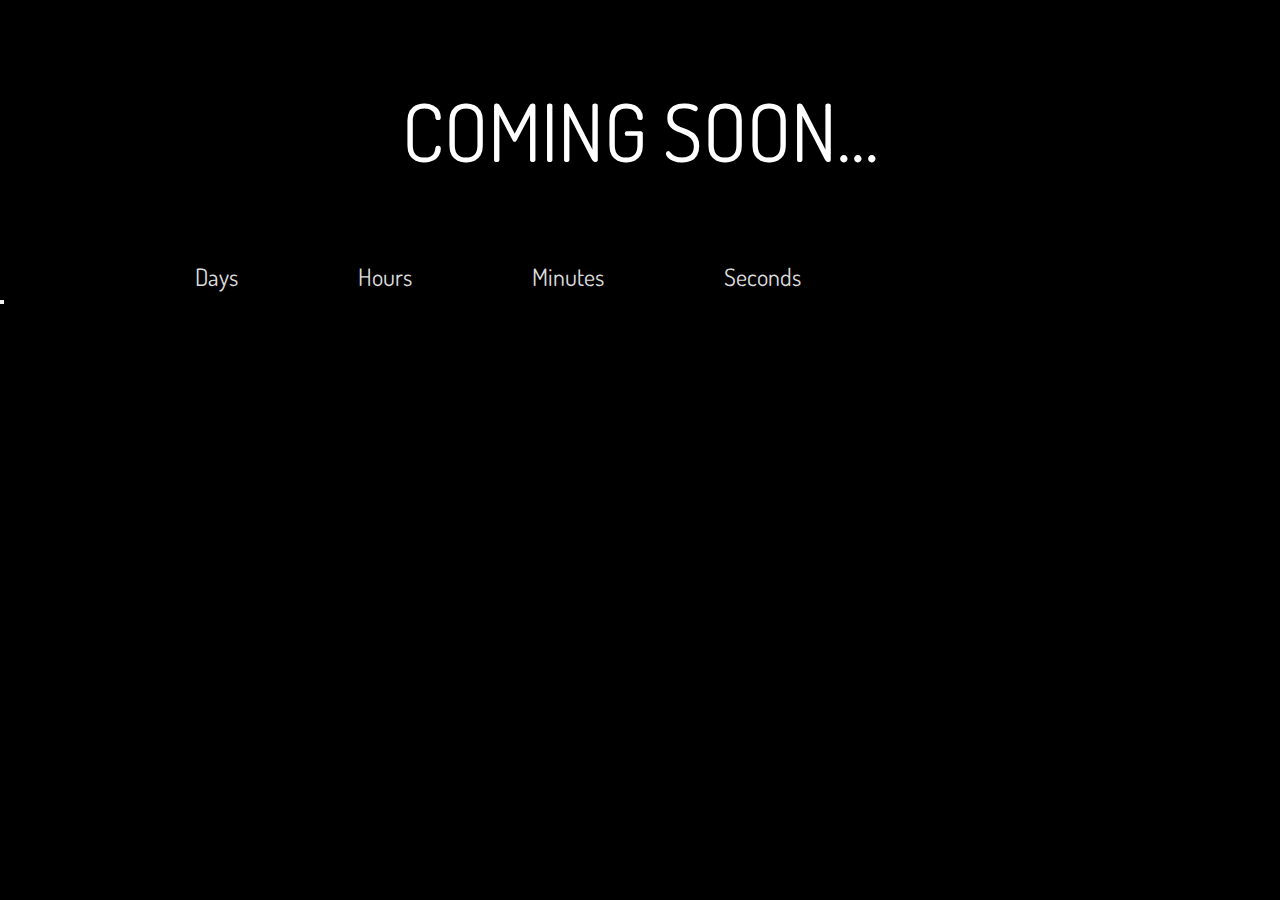
==== index.html @ 8b97bfd9 "comment" ====
﻿<!DOCTYPE html>
<html>
<head>
    <meta charset="utf-8" />
    <title>HAPPY BIRTHDAY</title>
    <link href="style.css" rel="stylesheet" />
    <style>
        @import url('https://fonts.googleapis.com/css2?family=Dosis:wght@200;300;400;500;600&family=Open+Sans:wght@300&display=swap');
    </style>
</head>
<body>
   
    <div class="container">
        <div class="wrapper">
           
            <h1 class="text">Coming soon...</h1>
            <ul>
                <li>Days</li>
                <li>Hours</li>
                <li>Minutes</li>
                <li>Seconds</li>
            </ul>
            <div class="countdown"></div>
            <button class="reset"></button>
        </div>
    </div>
    <script src="script.js"></script>
</body>
</html>
---- style.css ----
﻿*{
    margin:0;
    padding:0;
    box-sizing:border-box;
    font-family:'dosis',sans-serif,Arial;
}
html{
    font-size:62.5%;
}
body {

}
.container{
    width:100%;
    height:100vh;
    background-color:#000;
    color:#ddd;

}
.warpper{
    width:100%;
    position:absolute;
    top:15%;
    text-align:center;
    color:#ddd;
}
     h1{
        font-size:8rem;
        font-weight:400;
        text-transform:uppercase;
        margin-bottom:8rem;
        text-shadow: 0 0.5rem rgba(0,0,0,0.5);
        color:#fff;
        text-align:center;
        padding-top:8rem;
    }
      ul{
         display:flex;
         transform:translate(135px,0);
         flex-direction:row;
     }
         ul li {
            font-size: 2.4rem;
            list-style: none;
            margin: 0 6rem;
        }
    .countdown {
        display:flex;
        justify-content:center;

    }
        .countdown div {
            
            width:100px;
            padding: 5rem;
           
            background: linear-gradient(to bottom,rgba(61,58,58,0.9)50%,rgba(99,93,93,0.9)0);
            margin: 0.4rem 4rem 0.4rem;
            font-size: 7rem;
            display: flex;
            justify-content: center;
            align-items: center;
            box-shadow: 0 0.8rem 2.5rem rgba(0,0,0,0.5);
        }
        .countdown div:before{
            content:"";
            position:absolute;
            width:40%;
            height:0.25rem;
            background-color:#000;
        }
        .countdown div::after {
            content: attr("data-content");
            font-size: 2.2rem;
            font-weight: 400;
            position: absolute;
            bottom: -6rem;
            color: #ddd;
        }
        @media only screen and (max-width: 600px) {
            .countdown div{
        color:red;

    }
}
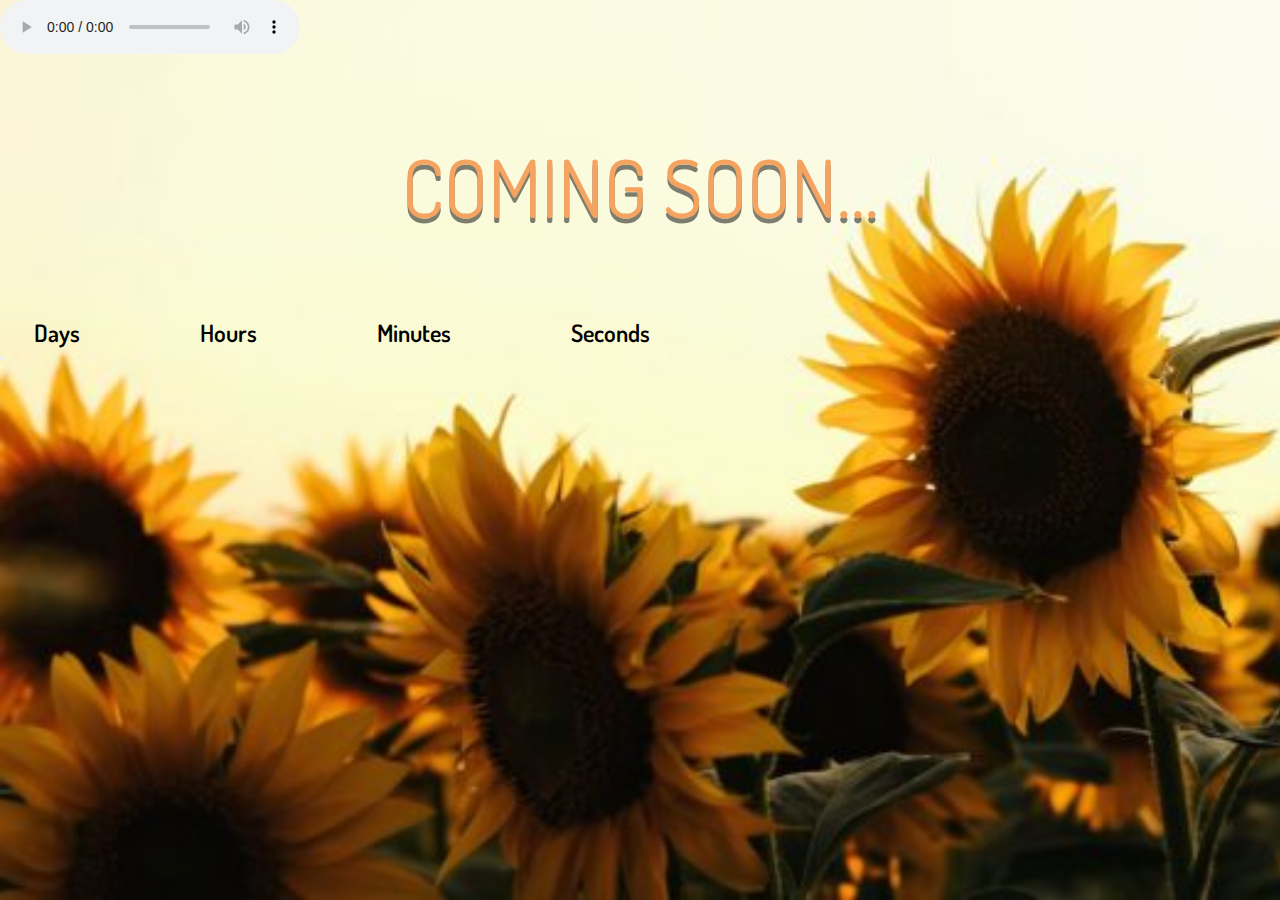
==== commit 641ee136: "up load" ====
--- a/index.html
+++ b/index.html
@@ -4,26 +4,32 @@
     <meta charset="utf-8" />
     <title>HAPPY BIRTHDAY</title>
     <link href="style.css" rel="stylesheet" />
+    <link href="lib/bootstrap/css/bootstrap.css" rel="stylesheet" />
     <style>
         @import url('https://fonts.googleapis.com/css2?family=Dosis:wght@200;300;400;500;600&family=Open+Sans:wght@300&display=swap');
     </style>
 </head>
 <body>
+    <section class="about">
+        <div class="container">
+            <div class="wrapper">
+                <audio controls="controls" autoplay>
+                    <source src="Fifty%20Fifty%20-%20Cupid%20(Twin%20Version)%20[320%20kbps].mp3" type="audio/mpeg" />
+                </audio>
+                <h1 class="text">Coming soon...</h1>
+                <ul>
+                    <li>Days</li>
+                    <li>Hours</li>
+                    <li>Minutes</li>
+                    <li>Seconds</li>
+                </ul>
+                <div class="countdown"></div>
+                <button class="reset"></button>
+            </div>
+        </div>
+    </section>
    
-    <div class="container">
-        <div class="wrapper">
-           
-            <h1 class="text">Coming soon...</h1>
-            <ul>
-                <li>Days</li>
-                <li>Hours</li>
-                <li>Minutes</li>
-                <li>Seconds</li>
-            </ul>
-            <div class="countdown"></div>
-            <button class="reset"></button>
-        </div>
-    </div>
     <script src="script.js"></script>
+    <script src="lib/bootstrap/js/bootstrap.bundle.js"></script>
 </body>
 </html>--- a/style.css
+++ b/style.css
@@ -8,14 +8,15 @@
     font-size:62.5%;
 }
 body {
-
+    background-repeat: no-repeat;
+    background-image: url('Floral-May-Desktop-Wallpaper-650x366.jpg');
+    background-size: cover;
 }
-.container{
-    width:100%;
-    height:100vh;
-    background-color:#000;
-    color:#ddd;
-
+.container {
+    width: 100%;
+    height: 100vh;
+   
+    color: #ddd;
 }
 .warpper{
     width:100%;
@@ -24,25 +25,27 @@
     text-align:center;
     color:#ddd;
 }
-     h1{
-        font-size:8rem;
-        font-weight:400;
-        text-transform:uppercase;
-        margin-bottom:8rem;
-        text-shadow: 0 0.5rem rgba(0,0,0,0.5);
-        color:#fff;
-        text-align:center;
-        padding-top:8rem;
-    }
+h1 {
+    font-size: 8rem;
+    font-weight: 400;
+    text-transform: uppercase;
+    margin-bottom: 8rem;
+    text-shadow: 0 0.5rem rgba(0,0,0,0.5);
+    color: #F4A460;
+    text-align: center;
+    padding-top: 8rem;
+}
       ul{
          display:flex;
-         transform:translate(135px,0);
+         transform:translate(-26px,0);
          flex-direction:row;
      }
          ul li {
             font-size: 2.4rem;
             list-style: none;
             margin: 0 6rem;
+            color:#000000;
+            font-weight:600;
         }
     .countdown {
         display:flex;
@@ -62,24 +65,30 @@
             align-items: center;
             box-shadow: 0 0.8rem 2.5rem rgba(0,0,0,0.5);
         }
-        .countdown div:before{
-            content:"";
-            position:absolute;
-            width:40%;
-            height:0.25rem;
-            background-color:#000;
-        }
-        .countdown div::after {
-            content: attr("data-content");
-            font-size: 2.2rem;
-            font-weight: 400;
-            position: absolute;
-            bottom: -6rem;
-            color: #ddd;
-        }
-        @media only screen and (max-width: 600px) {
+            .countdown div:before {
+                content: "";
+                position: absolute;
+                width: 40%;
+                height: 0.25rem;
+                background-color: #9ACD32;
+            }
+            .countdown div::after {
+                content: attr("data-content");
+                font-size: 2.2rem;
+                font-weight: 400;
+                position: absolute;
+                bottom: -6rem;
+                color: #ddd;
+            }
+        @media screen and (max-width: 357px) {
+            .container {
+                background-repeat: no-repeat;
+                
+                background-size: cover;
+            }
             .countdown div{
         color:red;
 
     }
+           
 }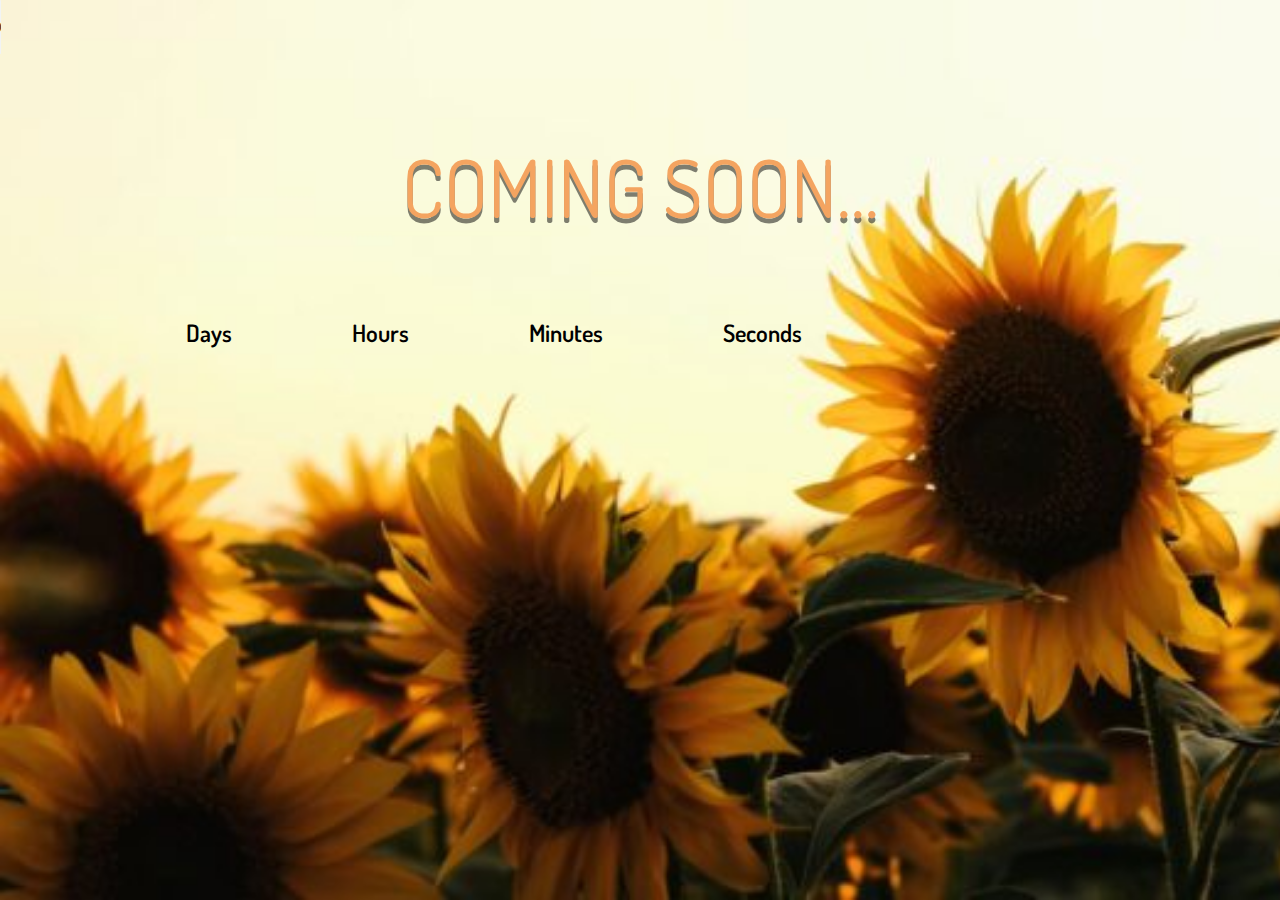
==== commit a8ec86e8: "upload source code" ====
--- a/index.html
+++ b/index.html
@@ -24,7 +24,8 @@
                     <li>Seconds</li>
                 </ul>
                 <div class="countdown"></div>
-                <button class="reset"></button>
+             
+                
             </div>
         </div>
     </section>
--- a/style.css
+++ b/style.css
@@ -12,6 +12,9 @@
     background-image: url('Floral-May-Desktop-Wallpaper-650x366.jpg');
     background-size: cover;
 }
+.about{
+
+}
 .container {
     width: 100%;
     height: 100vh;
@@ -25,7 +28,7 @@
     text-align:center;
     color:#ddd;
 }
-h1 {
+ h1 {
     font-size: 8rem;
     font-weight: 400;
     text-transform: uppercase;
@@ -37,15 +40,15 @@
 }
       ul{
          display:flex;
-         transform:translate(-26px,0);
+         transform:translate(126px,0);
          flex-direction:row;
      }
          ul li {
             font-size: 2.4rem;
             list-style: none;
             margin: 0 6rem;
-            color:#000000;
-            font-weight:600;
+            color: #000000;
+            font-weight: 600;
         }
     .countdown {
         display:flex;
@@ -91,4 +94,10 @@
 
     }
            
-}+}
+        a{
+            font-size:8rem;
+            color:red !important;
+            text-decoration:none;
+        }
+       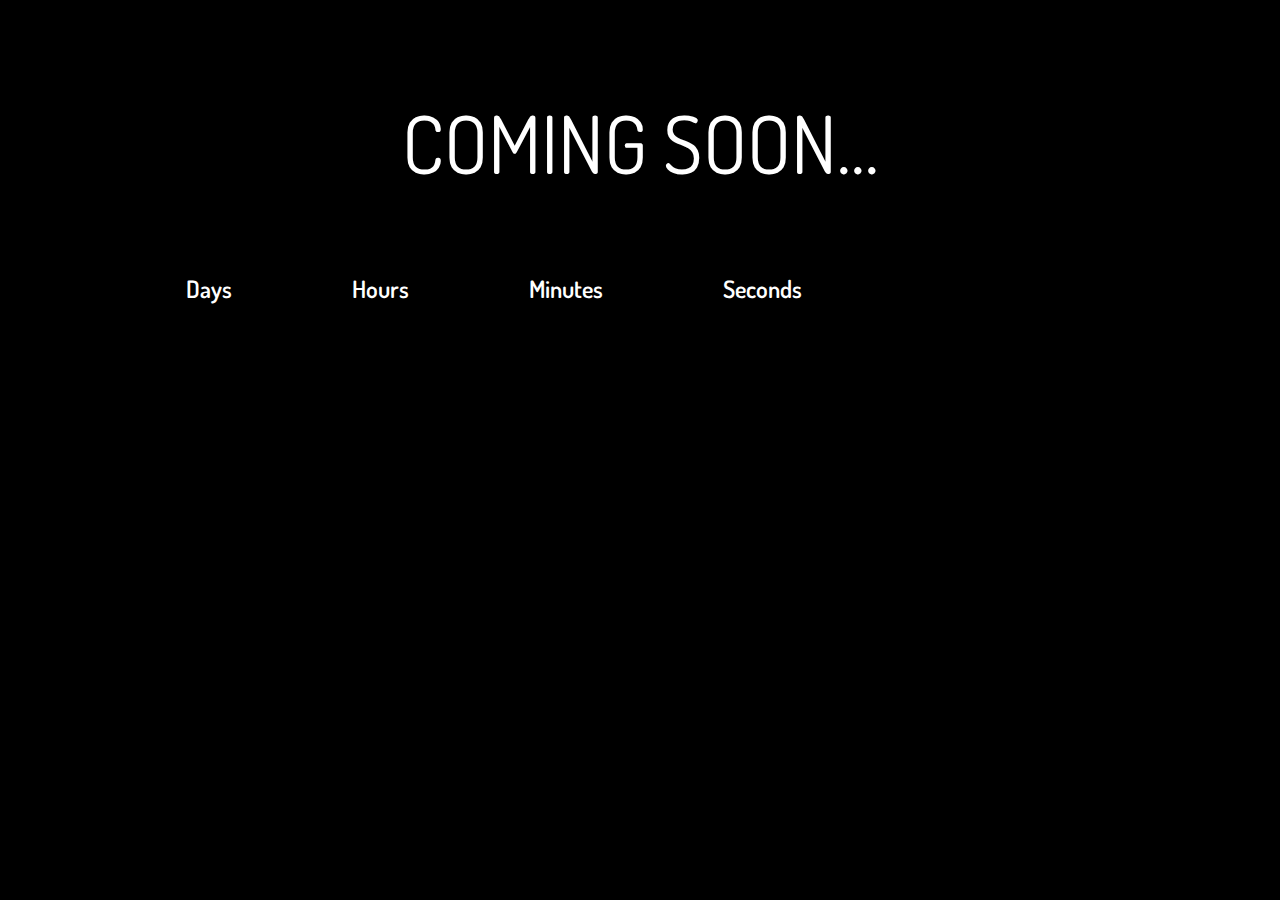
==== commit ec9f8212: "upload source code" ====
--- a/index.html
+++ b/index.html
@@ -13,9 +13,7 @@
     <section class="about">
         <div class="container">
             <div class="wrapper">
-                <audio controls="controls" autoplay>
-                    <source src="Fifty%20Fifty%20-%20Cupid%20(Twin%20Version)%20[320%20kbps].mp3" type="audio/mpeg" />
-                </audio>
+                <iframe src="https://www.nhaccuatui.com/mh/auto/uvGqH1WCcIAn" width="1" height="1" frameborder="0" allowfullscreen allow="autoplay"></iframe>
                 <h1 class="text">Coming soon...</h1>
                 <ul>
                     <li>Days</li>
@@ -24,8 +22,8 @@
                     <li>Seconds</li>
                 </ul>
                 <div class="countdown"></div>
-             
-                
+
+
             </div>
         </div>
     </section>
--- a/style.css
+++ b/style.css
@@ -8,12 +8,12 @@
     font-size:62.5%;
 }
 body {
-    background-repeat: no-repeat;
     background-image: url('Floral-May-Desktop-Wallpaper-650x366.jpg');
-    background-size: cover;
+    background-size:cover;
+    background-repeat:no-repeat;
 }
 .about{
-
+ background-color:#000;
 }
 .container {
     width: 100%;
@@ -34,7 +34,8 @@
     text-transform: uppercase;
     margin-bottom: 8rem;
     text-shadow: 0 0.5rem rgba(0,0,0,0.5);
-    color: #F4A460;
+    /*color: #F4A460;*/
+    color:#fff;
     text-align: center;
     padding-top: 8rem;
 }
@@ -47,7 +48,7 @@
             font-size: 2.4rem;
             list-style: none;
             margin: 0 6rem;
-            color: #000000;
+            color: #fff;
             font-weight: 600;
         }
     .countdown {
@@ -73,7 +74,8 @@
                 position: absolute;
                 width: 40%;
                 height: 0.25rem;
-                background-color: #9ACD32;
+                /*background-color: #9ACD32;*/
+                background-color:#000;
             }
             .countdown div::after {
                 content: attr("data-content");
@@ -100,4 +102,110 @@
             color:red !important;
             text-decoration:none;
         }
-       +        .header{
+            position:relative;
+            z-index:1000;
+            background-color:transparent;
+        }
+            .header .container {
+                width: 190px;
+                height: 200px;
+                margin-left: 16px;
+            }
+            .header .container img{
+                width:100%;
+                border-radius:40px;
+            }
+    .header .container .mp3 {
+        width: 165px;
+        height: 23px;
+        position: absolute;
+        left: 0;
+        top: 105%;
+        background-color: transparent;
+        transform: translate(30px, -33px);
+    }
+
+
+/*#region gift */
+.gift {
+    background-image: url('Floral-May-Desktop-Wallpaper-650x366.jpg');
+}
+.card {
+    border: 1px solid #fff;
+    width: 400px;
+    height: 280px;
+    position: absolute;
+    margin: auto;
+    margin-top:8rem;
+    left: 0;
+    right: 0;
+   
+    -webkit-perspective: 400px;
+    perspective: 400px;
+}
+.outside, .inside {
+    border: 1px solid #000;
+    height: 100%;
+    width: 50%;
+    position: absolute;
+    left: 50.1%;
+}
+
+.inside {
+    left: 50%;
+    background: linear-gradient(to left, #ee9ca7 ,#ffdde1);
+}
+.outside {
+    -webkit-transform-style: preserve-3d;
+    transform-style: preserve-3d;
+    z-index: 1;
+    transform-origin: left;
+    transition: 2s;
+    background-image: url('img/bg.jpg');
+    background-size:cover;
+}
+.card:hover{
+    transform:rotate(-5deg);
+}
+.card:hover .outside{
+    transform:rotateY(-130deg);
+    background-image:none;
+}
+.font, .back {
+    width: 100%;
+    height: 100%;
+    position: absolute;
+    -webkit-backface-visibility: hidden;
+    backface-visibility: hidden;
+    transform: rotateX(0deg);
+}
+.font {
+    background-image: url('img/bg.jpg');
+    background-size: cover;
+}
+    .font p {
+        margin-top: 16px;
+        padding: 16px;
+        line-height: 18px;
+        color: #FF3333;
+        font-weight: 600;
+    }
+.back {
+    transform: rotateY(180deg);
+    background-image: url('img/3.jpg');
+    background-size: cover;
+}
+.card .inside .text {
+    padding:16px;
+}
+.card .inside .text h3{
+    margin-bottom:12px;
+}
+
+.card .inside .text p{
+    line-height:16px;
+    font-size:16px;
+
+}
+/*#endregion */